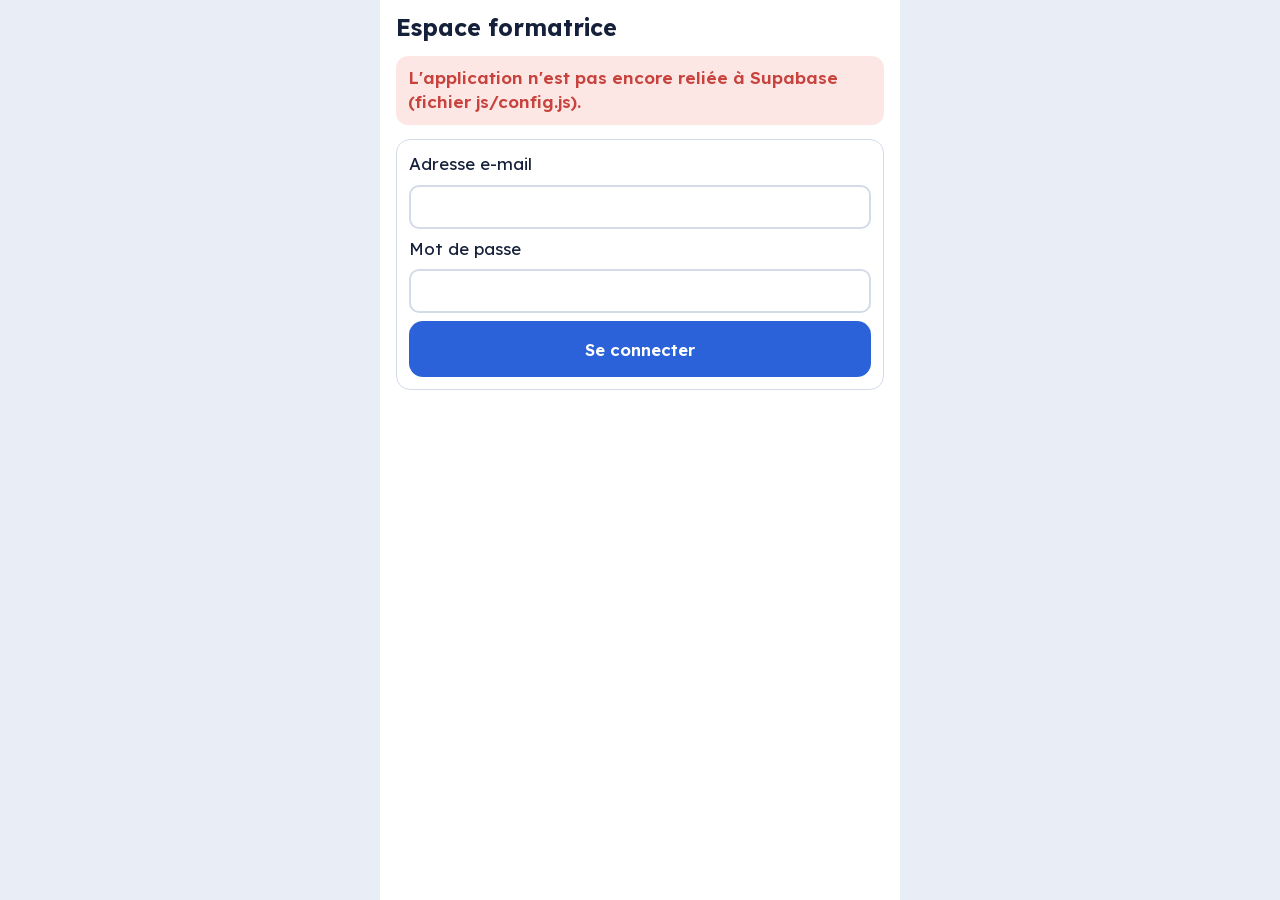
==== prof.html @ a3a8cc32 "Application NSA : semaines 1 et 2, espace formatrice, hors ligne Co-Authored-By: Claude Opus 5.5 <no" ====
<!doctype html>
<html lang="fr">
<head>
<meta charset="utf-8">
<meta name="viewport" content="width=device-width,initial-scale=1,viewport-fit=cover">
<title>NSA Espace formatrice</title>
<meta name="robots" content="noindex">
<link rel="stylesheet" href="css/app.css">
</head>
<body>
<main id="app"><p class="muted center">Chargement…</p></main>
<script src="js/config.js"></script>
<script src="js/store.js"></script>
<script src="js/pictos.js"></script>
<script src="js/content.js"></script>
<script src="js/audio.js"></script>
<script src="js/prof.js"></script>
</body>
</html>
---- css/app.css ----
@font-face{font-family:"Lexend";src:url(../fonts/lexend-latin.woff2) format("woff2");font-weight:100 900;font-display:swap}
@font-face{font-family:"Playwrite FR Moderne";src:url(../fonts/playwrite-fr.woff2) format("woff2");font-weight:400;font-display:swap}
:root{
  --bg:#e9eef6;--surface:#fff;--surface2:#f3f6fb;--ink:#15203a;--muted:#56627d;
  --accent:#2b62d9;--accent-ink:#fff;--sun:#ffc531;--ok:#168a5c;--ok-bg:#dff5ea;
  --ko:#c8433d;--ko-bg:#fde7e5;--line:#d3dbe9;--picto-bg:#fff;
  --f-body:"Lexend",system-ui,-apple-system,"Segoe UI",sans-serif;
  --f-cursive:"Playwrite FR Moderne","Segoe Script",cursive;
}
@media (prefers-color-scheme:dark){:root{
  --bg:#0e1424;--surface:#172038;--surface2:#1e2944;--ink:#e8eefb;--muted:#9daac6;
  --accent:#6f9bff;--accent-ink:#0e1424;--sun:#ffcf4d;--ok:#3fd096;--ok-bg:#123a2b;
  --ko:#ff8079;--ko-bg:#47201f;--line:#2b3757;color-scheme:dark}}
*{box-sizing:border-box}
html,body{margin:0;min-height:100%}
body{background:var(--bg);color:var(--ink);font-family:var(--f-body);font-size:17px;line-height:1.45;-webkit-tap-highlight-color:transparent}
#app{max-width:520px;margin:0 auto;min-height:100vh;min-height:100dvh;background:var(--surface);display:flex;flex-direction:column;
  padding:calc(env(safe-area-inset-top,0px) + 14px) max(16px,env(safe-area-inset-right,0px)) calc(env(safe-area-inset-bottom,0px) + 24px) max(16px,env(safe-area-inset-left,0px));gap:14px}
button{font-family:inherit}
.bar{display:flex;align-items:center;gap:10px}
.back{width:48px;height:48px;border-radius:12px;border:1px solid var(--line);background:var(--surface);color:var(--ink);display:grid;place-items:center;cursor:pointer;flex:none}
.chips{display:flex;gap:6px;flex-wrap:wrap}
.chip{display:inline-flex;align-items:center;gap:4px;font-size:.72rem;font-weight:600;letter-spacing:.04em;text-transform:uppercase;padding:3px 8px;border-radius:999px;background:var(--surface2);color:var(--muted);border:1px solid var(--line)}
.chip.lvl{background:var(--sun);color:#3a2a00;border-color:transparent}
h1,h2{margin:0;line-height:1.2;text-wrap:balance}
h1{font-size:1.45rem} h2{font-size:1.25rem}
.muted{color:var(--muted)} .center{text-align:center} p{margin:0}
.consigne{display:flex;gap:12px;align-items:center;background:var(--surface2);border-radius:14px;padding:10px 12px}
.consigne p{font-size:1.05rem;font-weight:500}
.spk{width:54px;height:54px;border-radius:50%;border:none;background:var(--accent);color:var(--accent-ink);display:grid;place-items:center;cursor:pointer;flex:none}
.spk.on{animation:pulse .8s ease-out 2}
@keyframes pulse{0%{box-shadow:0 0 0 0 rgba(43,98,217,.55)}100%{box-shadow:0 0 0 16px rgba(43,98,217,0)}}
@media (prefers-reduced-motion:reduce){.spk.on,.mic.rec{animation:none}}
.grid{display:grid;grid-template-columns:repeat(var(--n,3),minmax(0,1fr));gap:10px}
.opt{background:var(--picto-bg);border:3px solid var(--line);border-radius:16px;padding:8px;cursor:pointer;display:grid;place-items:center;aspect-ratio:1;color:#111}
.opt svg{width:100%;height:100%}
.opt.txt{font:600 2.4rem/1 var(--f-body);background:var(--surface);color:var(--ink)}
.opt.word{font:600 1.35rem/1.1 var(--f-body);aspect-ratio:auto;min-height:72px;background:var(--surface);color:var(--ink)}
.opt.good{border-color:var(--ok);background:var(--ok-bg)}
.opt.bad{border-color:var(--ko);background:var(--ko-bg)}
:focus-visible{outline:3px solid var(--sun);outline-offset:2px}
.btn{font:600 1.05rem var(--f-body);padding:14px 18px;border-radius:14px;border:none;background:var(--accent);color:var(--accent-ink);cursor:pointer;display:flex;align-items:center;justify-content:center;gap:8px;min-height:56px;width:100%}
.btn.ghost{background:var(--surface);color:var(--ink);border:1px solid var(--line)}
.btn.small{min-height:40px;font-size:.88rem;padding:8px 12px}
.btn:disabled{opacity:.45;cursor:default}
.row2{display:flex;gap:10px}.row2>*{flex:1}
.prog{display:flex;gap:6px}.prog i{flex:1;height:6px;border-radius:3px;background:var(--line)}.prog i.d{background:var(--accent)}
.fb{border-radius:12px;padding:10px 12px;font-weight:600;display:flex;gap:8px;align-items:center}
.fb.ok{background:var(--ok-bg);color:var(--ok)}
.fb.ko{background:var(--ko-bg);color:var(--ko);cursor:pointer}
.cards{display:grid;gap:10px}
.card{display:flex;gap:12px;align-items:center;background:var(--surface);border:1px solid var(--line);border-radius:16px;padding:10px;cursor:pointer;text-align:left;font:inherit;color:inherit;width:100%}
.pic{background:var(--picto-bg);border:1px solid var(--line);border-radius:12px;padding:4px;flex:none;display:block;color:#111}
.pic svg{width:100%;height:100%;display:block}
.card .pic{width:60px;height:60px}
.card .txt{min-width:0;flex:1;display:grid;gap:3px}.card b{font-weight:600}
.stars{display:flex;gap:2px;color:var(--line)}.stars .on{color:var(--sun)}
.done{width:30px;height:30px;border-radius:50%;background:var(--ok);color:#fff;display:grid;place-items:center;flex:none}
.model{border:2px dashed var(--line);border-radius:12px;padding:8px 12px;font-size:.95rem;color:var(--muted)}
.model b{color:var(--ink)}
.field{display:grid;grid-template-columns:54px minmax(0,1fr);gap:10px;align-items:center}
.field .pic{width:54px;height:54px}
.field label{font-size:.8rem;font-weight:700;letter-spacing:.05em;color:var(--muted)}
.field input{width:100%;font:500 1.15rem var(--f-body);padding:10px 12px;border-radius:10px;border:2px solid var(--line);background:var(--surface);color:var(--ink)}
.field input.err{border-color:var(--ko)}
.slots{display:flex;flex-wrap:wrap;gap:6px;min-height:58px;padding:6px;border-radius:12px;background:var(--surface2);justify-content:center}
.slot{width:44px;height:52px;border-radius:10px;border:2px dashed var(--line);display:grid;place-items:center;font:600 1.5rem var(--f-body)}
.slot.f{border-style:solid;border-color:var(--accent);background:var(--surface)}
.tiles{display:flex;flex-wrap:wrap;gap:8px;justify-content:center}
.tile{width:54px;height:60px;border-radius:12px;border:2px solid var(--line);background:var(--surface);color:var(--ink);font:600 1.6rem var(--f-body);cursor:pointer}
.tile[disabled]{visibility:hidden}
canvas.trace{touch-action:none;background:#fff;border-radius:16px;border:2px solid var(--line);width:100%;aspect-ratio:1;display:block}
.seg{display:flex;background:var(--surface2);border-radius:12px;padding:4px;gap:4px}
.seg span{flex:1;text-align:center;padding:8px;border-radius:9px;font-weight:600;font-size:.9rem;color:var(--muted)}
.seg span.on{background:var(--surface);color:var(--ink);box-shadow:0 1px 3px rgba(0,0,0,.12)}
.mapbox{background:#fff;border-radius:16px;border:2px solid var(--line);padding:6px}
.mapbox svg{width:100%;height:auto;display:block}
.hit{cursor:pointer}
.mic{width:120px;height:120px;border-radius:50%;border:none;background:var(--ko);color:#fff;display:grid;place-items:center;margin:0 auto;cursor:pointer}
.mic.rec{animation:pulse 1s infinite}
.timer{text-align:center;font:600 1.6rem var(--f-body);font-variant-numeric:tabular-nums}
.sentence{display:flex;flex-wrap:wrap;gap:8px;align-items:flex-end;justify-content:center}
.sentence figure{margin:0;display:grid;gap:4px;justify-items:center;font-weight:600}
.sentence .pic{width:76px;height:76px}
.big{font-size:3rem;text-align:center;font-weight:700}
.toast{position:fixed;left:50%;transform:translateX(-50%);bottom:calc(env(safe-area-inset-bottom,0px) + 16px);width:min(488px,calc(100% - 32px));background:var(--ink);color:var(--surface);border-radius:14px;padding:12px 14px;font-size:.92rem;z-index:20}
.word-big{font:700 2.2rem/1 var(--f-body);text-align:center}
.hl{color:var(--ko);text-decoration:underline}
.banner{background:var(--surface2);border:1px solid var(--line);border-radius:14px;padding:12px;display:grid;gap:8px;font-size:.92rem}
.sentence-fill{font:600 1.35rem/1.5 var(--f-body);margin:0}
.blank{display:inline-block;min-width:80px;border-bottom:3px dashed var(--muted);text-align:center}
.blank.f{border-bottom-style:solid;border-color:var(--ok);color:var(--ok)}
.table-model{display:grid;grid-template-columns:auto 1fr auto 1fr;gap:2px 10px;align-items:center}
.sync{font-size:.78rem;color:var(--muted);text-align:center}
/* espace formatrice */
table{border-collapse:collapse;width:100%;font-size:.88rem;font-variant-numeric:tabular-nums}
th,td{text-align:left;padding:8px 6px;border-bottom:1px solid var(--line);vertical-align:top}
th{font-size:.72rem;letter-spacing:.05em;text-transform:uppercase;color:var(--muted)}
tr.row{cursor:pointer}
.panel{background:var(--surface);border:1px solid var(--line);border-radius:14px;padding:12px;display:grid;gap:8px}
.panel h3{margin:0;font-size:1rem}
.pill{font-size:.75rem;font-weight:600;padding:2px 8px;border-radius:999px;white-space:nowrap}
.pill.ok{background:var(--ok-bg);color:var(--ok)}.pill.wait{background:var(--surface2);color:var(--muted)}
.ans{display:grid;gap:4px;font-size:.88rem;margin:0;padding:0;list-style:none}
.ans li{display:flex;gap:6px}.ans .k{color:var(--ok);font-weight:700}.ans .x{color:var(--ko);font-weight:700}
.rec-row{display:grid;grid-template-columns:auto minmax(0,1fr) auto;gap:10px;align-items:center;padding:8px 0;border-bottom:1px solid var(--line)}
.round{width:44px;height:44px;border-radius:50%;border:none;display:grid;place-items:center;cursor:pointer;flex:none}
.round.red{background:var(--ko);color:#fff}.round.blue{background:var(--accent);color:var(--accent-ink)}
.round.rec{animation:pulse 1s infinite}
.tabs{display:flex;gap:6px}.tabs button{flex:1;font:600 .9rem var(--f-body);padding:10px;border-radius:10px;border:1px solid var(--line);background:var(--surface);color:var(--ink);cursor:pointer}
.tabs button[aria-pressed="true"]{background:var(--ink);color:var(--surface)}
input.plain,select.plain{font:500 1rem var(--f-body);padding:10px 12px;border-radius:10px;border:2px solid var(--line);background:var(--surface);color:var(--ink);width:100%}
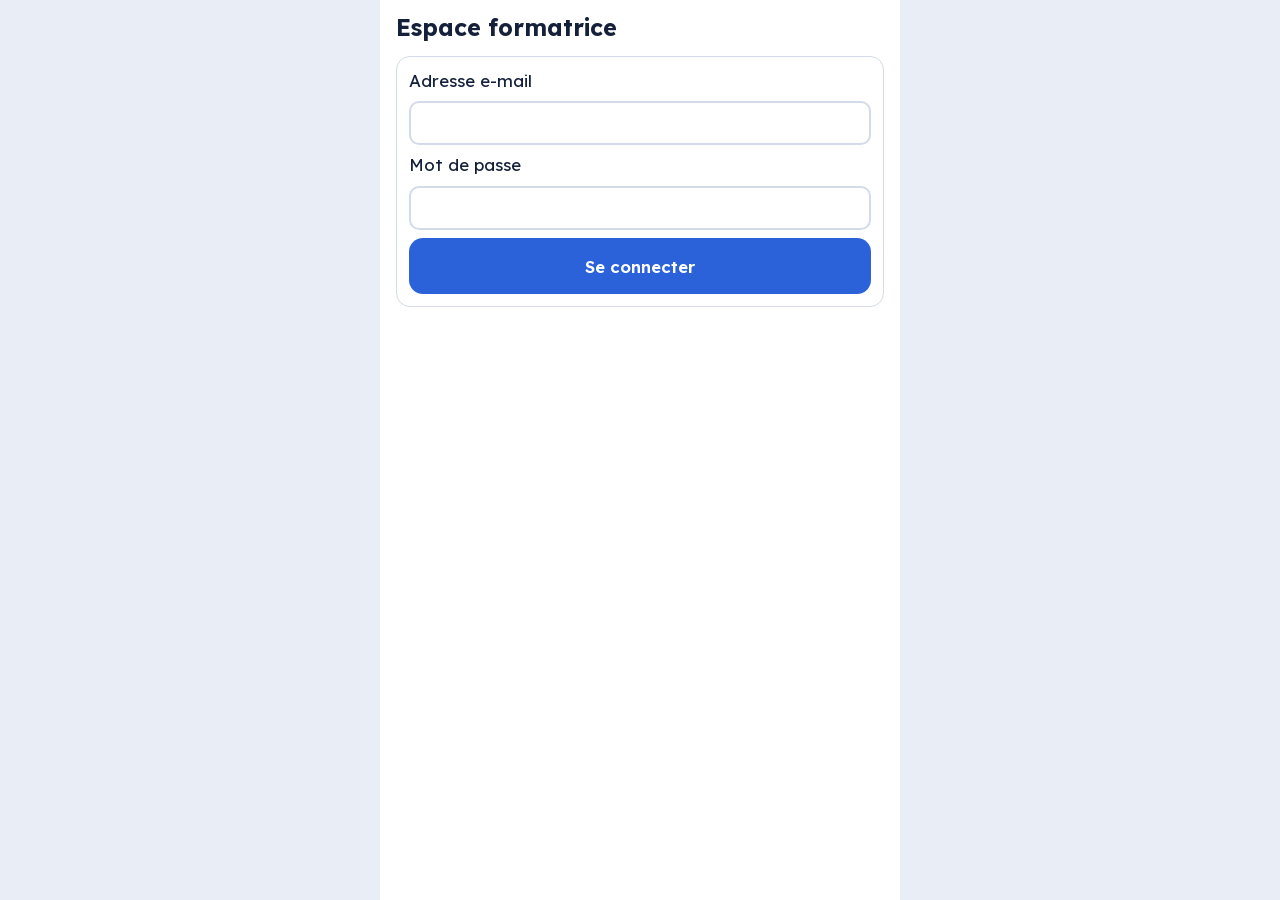
==== commit 09019b88: "Son immédiat : préchargement, arrêt du son en changeant d'écran, voix de la formatrice convertie en " ====
--- a/prof.html
+++ b/prof.html
@@ -14,6 +14,7 @@
 <script src="js/pictos.js"></script>
 <script src="js/content.js"></script>
 <script src="js/audio.js"></script>
+<script src="js/lib/lame.min.js"></script>
 <script src="js/prof.js"></script>
 </body>
 </html>
